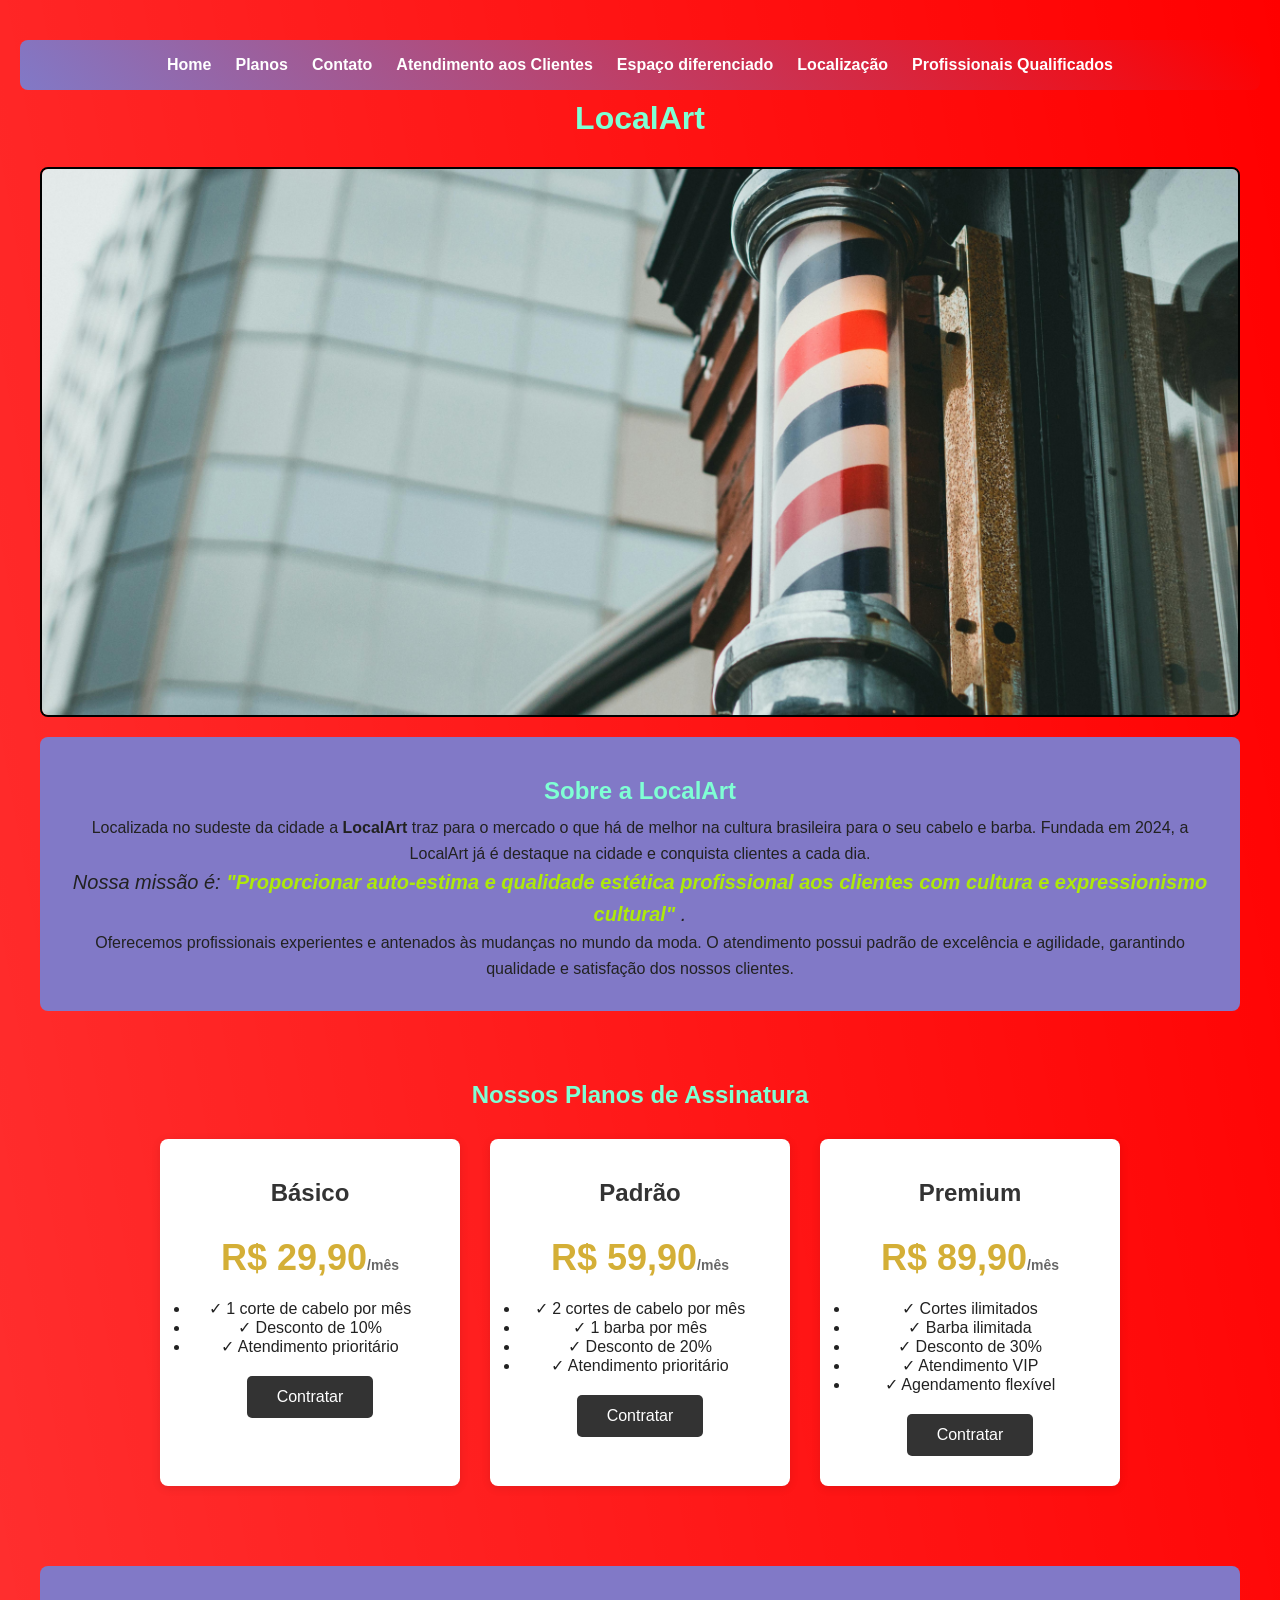
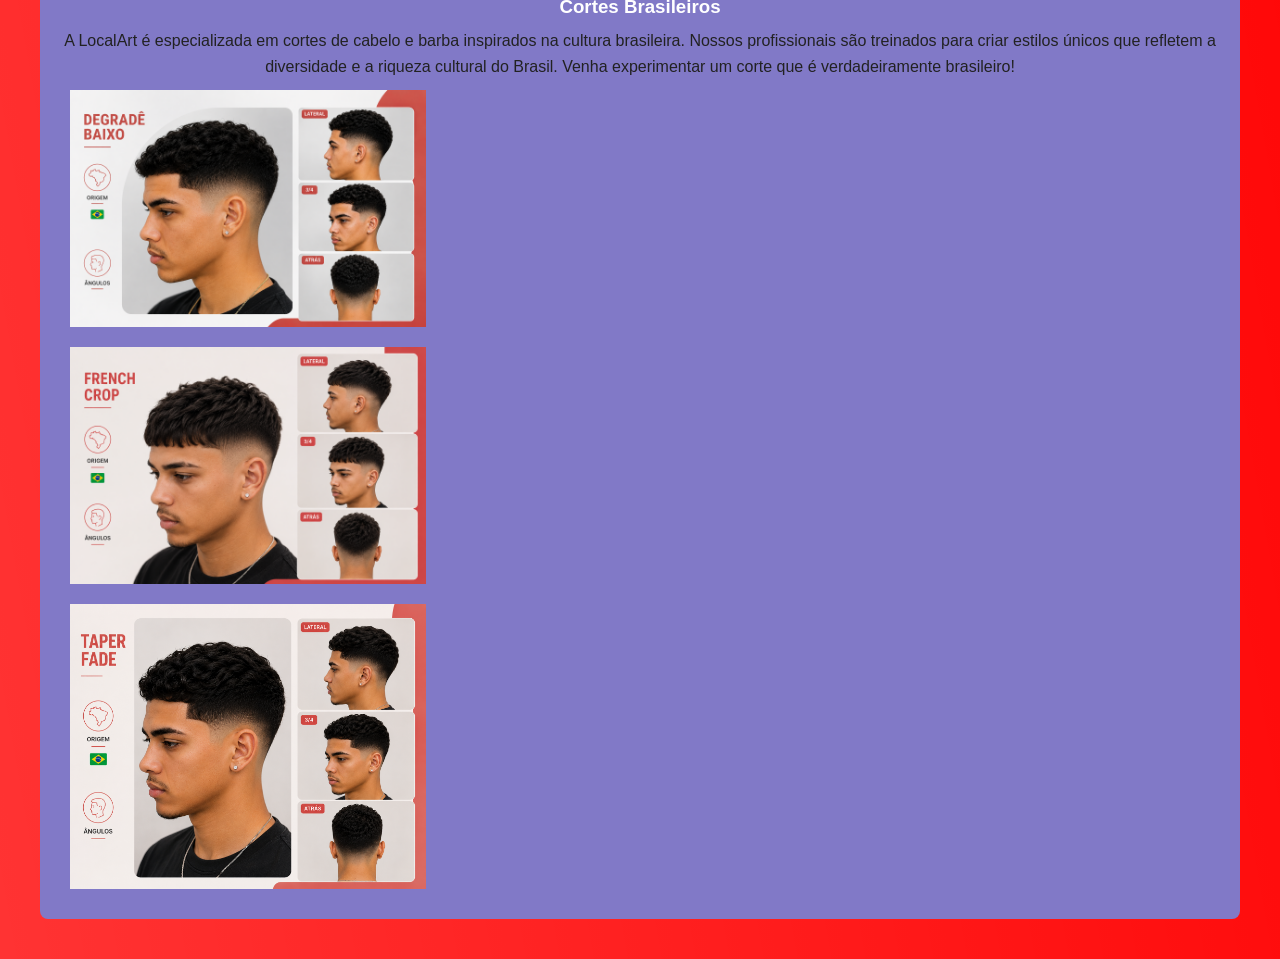
==== home.html @ 5f7b8aff "Primeiros passos para o projeto da barbearia. Criando a estrutura inicial do site, incluindo arquivo" ====
<!doctype html>
<html lang="pt-br">
  <head>
    <meta charset="UTF-8" />
    <title>localArt</title>
    <link rel="stylesheet" href="home.css" />
  </head>

  <body>
    <nav class="menu">
      <a href="home.html">Home</a>
      <a href="planos.html">Planos</a>
      <a href="contato.html">Contato</a>
      <a href="Atendimento aos Clientes.html">Atendimento aos Clientes</a>
      <a href="Espaço diferenciado.html">Espaço diferenciado</a>
      <a href="Localização.html">Localização</a>
      <a href="Profissionais Qualificados.html">Profissionais Qualificados</a>
    </nav>

    <header>
      <h1 class="titulo-principal">LocalArt</h1>
    </header>

    <img id="banner" src="./assets/banner.jpg" alt="Banner LocalArt" />

    <section class="principal">
      <h2 class="titulo-centralizado">Sobre a LocalArt</h2>

      <p>
        Localizada no sudeste da cidade a <strong>LocalArt</strong> traz para o
        mercado o que há de melhor na cultura brasileira para o seu cabelo e
        barba. Fundada em 2024, a LocalArt já é destaque na cidade e conquista
        clientes a cada dia.
      </p>

      <p id="missao">
        <em>
          Nossa missão é:
          <strong>
            "Proporcionar auto-estima e qualidade estética profissional aos
            clientes com cultura e expressionismo cultural"
          </strong>
          .
        </em>
      </p>

      <p>
        Oferecemos profissionais experientes e antenados às mudanças no mundo da
        moda. O atendimento possui padrão de excelência e agilidade, garantindo
        qualidade e satisfação dos nossos clientes.
      </p>
    </section>

    <section class="planos-section">
      <div class="container">
        <h1 class="titulo-centralizado">Nossos Planos de Assinatura</h1>

        <div class="planos-grid">
          <div class="plano">
            <h2>Básico</h2>
            <div class="preco">R$ 29,90<span>/mês</span></div>
            <ul class="beneficios-plan">
              <li>✓ 1 corte de cabelo por mês</li>
              <li>✓ Desconto de 10%</li>
              <li>✓ Atendimento prioritário</li>
            </ul>
            <button class="botao">Contratar</button>
          </div>

          <div class="plano">
            <h2>Padrão</h2>
            <div class="preco">R$ 59,90<span>/mês</span></div>
            <ul class="beneficios-plan">
              <li>✓ 2 cortes de cabelo por mês</li>
              <li>✓ 1 barba por mês</li>
              <li>✓ Desconto de 20%</li>
              <li>✓ Atendimento prioritário</li>
            </ul>
            <button class="botao">Contratar</button>
          </div>

          <div class="plano">
            <h2>Premium</h2>
            <div class="preco">R$ 89,90<span>/mês</span></div>
            <ul class="beneficios-plan">
              <li>✓ Cortes ilimitados</li>
              <li>✓ Barba ilimitada</li>
              <li>✓ Desconto de 30%</li>
              <li>✓ Atendimento VIP</li>
              <li>✓ Agendamento flexível</li>
            </ul>
            <button class="botao">Contratar</button>
          </div>
        </div>
      </div>
    </section>

    <section class="cortes-section">
      <h3 class="titulo-centralizado">Cortes Brasileiros</h3>

      <p>
        A LocalArt é especializada em cortes de cabelo e barba inspirados na
        cultura brasileira. Nossos profissionais são treinados para criar
        estilos únicos que refletem a diversidade e a riqueza cultural do
        Brasil. Venha experimentar um corte que é verdadeiramente brasileiro!
      </p>

      <img
        src="./assets/corte-1.png"
        class="imagemcortes"
        alt="Cortes Brasileiros LocalArt"
      />
      <img
        src="./assets/corte-2.jpg"
        class="imagemcortes"
        alt="Cortes Brasileiros LocalArt"
      />

      <img
        src="./assets/corte-3.jpg"
        class="imagemcortes"
        alt="Cortes Brasileiros LocalArt"
      />
    </section>
  </body>
</html>
---- home.css ----
* {
  margin: 0;
  padding: 0;
  box-sizing: border-box;
}

body {
  font-family: Arial, sans-serif;
  background: linear-gradient(80deg, rgba(255, 0, 0, 0.8), #ff0000);
  color: #222;
  padding: 40px 20px;
}

.menu {
  display: flex;
  justify-content: center;
  gap: 24px;
  background: linear-gradient(45deg, #8179c7, #ff0000);
  border-radius: 8px;
  padding: 16px 18px;
}

.menu a {
  color: #ffffff;
  text-decoration: none;
  font-weight: 600;
}

.menu a:hover,
.menu a:focus {
  color: #14d9e7;
}

#banner {
  width: 100%;
  max-width: 1200px;
  height: 550px;
  display: block;
  margin: 20px auto;
  border: 2px solid #000000;
  border-radius: 8px;
  object-fit: cover;
}

.principal {
  max-width: 1200px;
  margin: 0 auto;
  background: #8179c7;
  padding: 30px;
  border-radius: 8px;
}

.titulo-principal {
  color: aquamarine;
  text-align: center;
  margin-bottom: 20px;
  padding: 10px;
}

.titulo-centralizado {
  text-align: center;
  padding: 10px;
  color: aquamarine;
}

p {
  text-align: center;
  line-height: 1.6;
}

#missao {
  font-size: 20px;
}

em strong {
  color: #aee90a;
}

.container {
  max-width: 1200px;
  margin: 0 auto;
  padding: 20px;
}

.planos-section {
  margin-top: 40px;
}

.planos-grid {
  display: flex;
  gap: 30px;
  justify-content: center;
  flex-wrap: wrap;
  padding: 20px;
}

.plano {
  background: white;
  border-radius: 8px;
  padding: 30px;
  width: 300px;
  box-shadow: 0 2px 10px rgba(0, 0, 0, 0.1);
  text-align: center;
  transition: transform 0.3s;
}

.plano:hover {
  transform: translateY(-5px);
}

.plano h2 {
  color: #333333;
  margin-bottom: 15px;
  font-size: 24px;
  padding: 10px;
}

.preco {
  font-size: 36px;
  color: #d4af37;
  font-weight: bold;
  margin: 20px 0;
}

.preco span {
  font-size: 14px;
  color: #666666;
}

.botao {
  background-color: #333333;
  color: white;
  padding: 12px 30px;
  border: none;
  border-radius: 5px;
  cursor: pointer;
  font-size: 16px;
  margin-top: 20px;
  transition: background-color 0.3s;
}

.botao:hover {
  background-color: #d4af37;
  color: #333333;
}

.cortes-list {
  list-style: none;
  margin: 20px 0;
  padding: 0;
  display: grid;
  gap: 10px;
}

.cortes-list li {
  color: #ffffff;
}

/* Cortes */

.cortes-section {
  list-style: none;
  margin: 30px 0 0;
  padding: 0;
  text-align: left;
}

.cortes-section li {
  padding: 10px 0;
  color: #ffecec;
  border-bottom: 1px solid #eeeeee;
}

.cortes-section li:last-child {
  border-bottom: none;
}

.cortes-section {
  max-width: 1200px;
  margin: 40px auto 0;
  background: #8179c7;
  padding: 20px;
  border-radius: 8px;
}

.cortes-section h3 {
  color: #ffffff;
}

.imagemcortes {
  width: 100%;
  max-width: 600px;
  width: calc(33.333% - 10.666px);
  border-radius: 8px;
  padding: 10px;
  display: flex;
  gap: 16px;
  flex-wrap: wrap;
  justify-content: center;
}
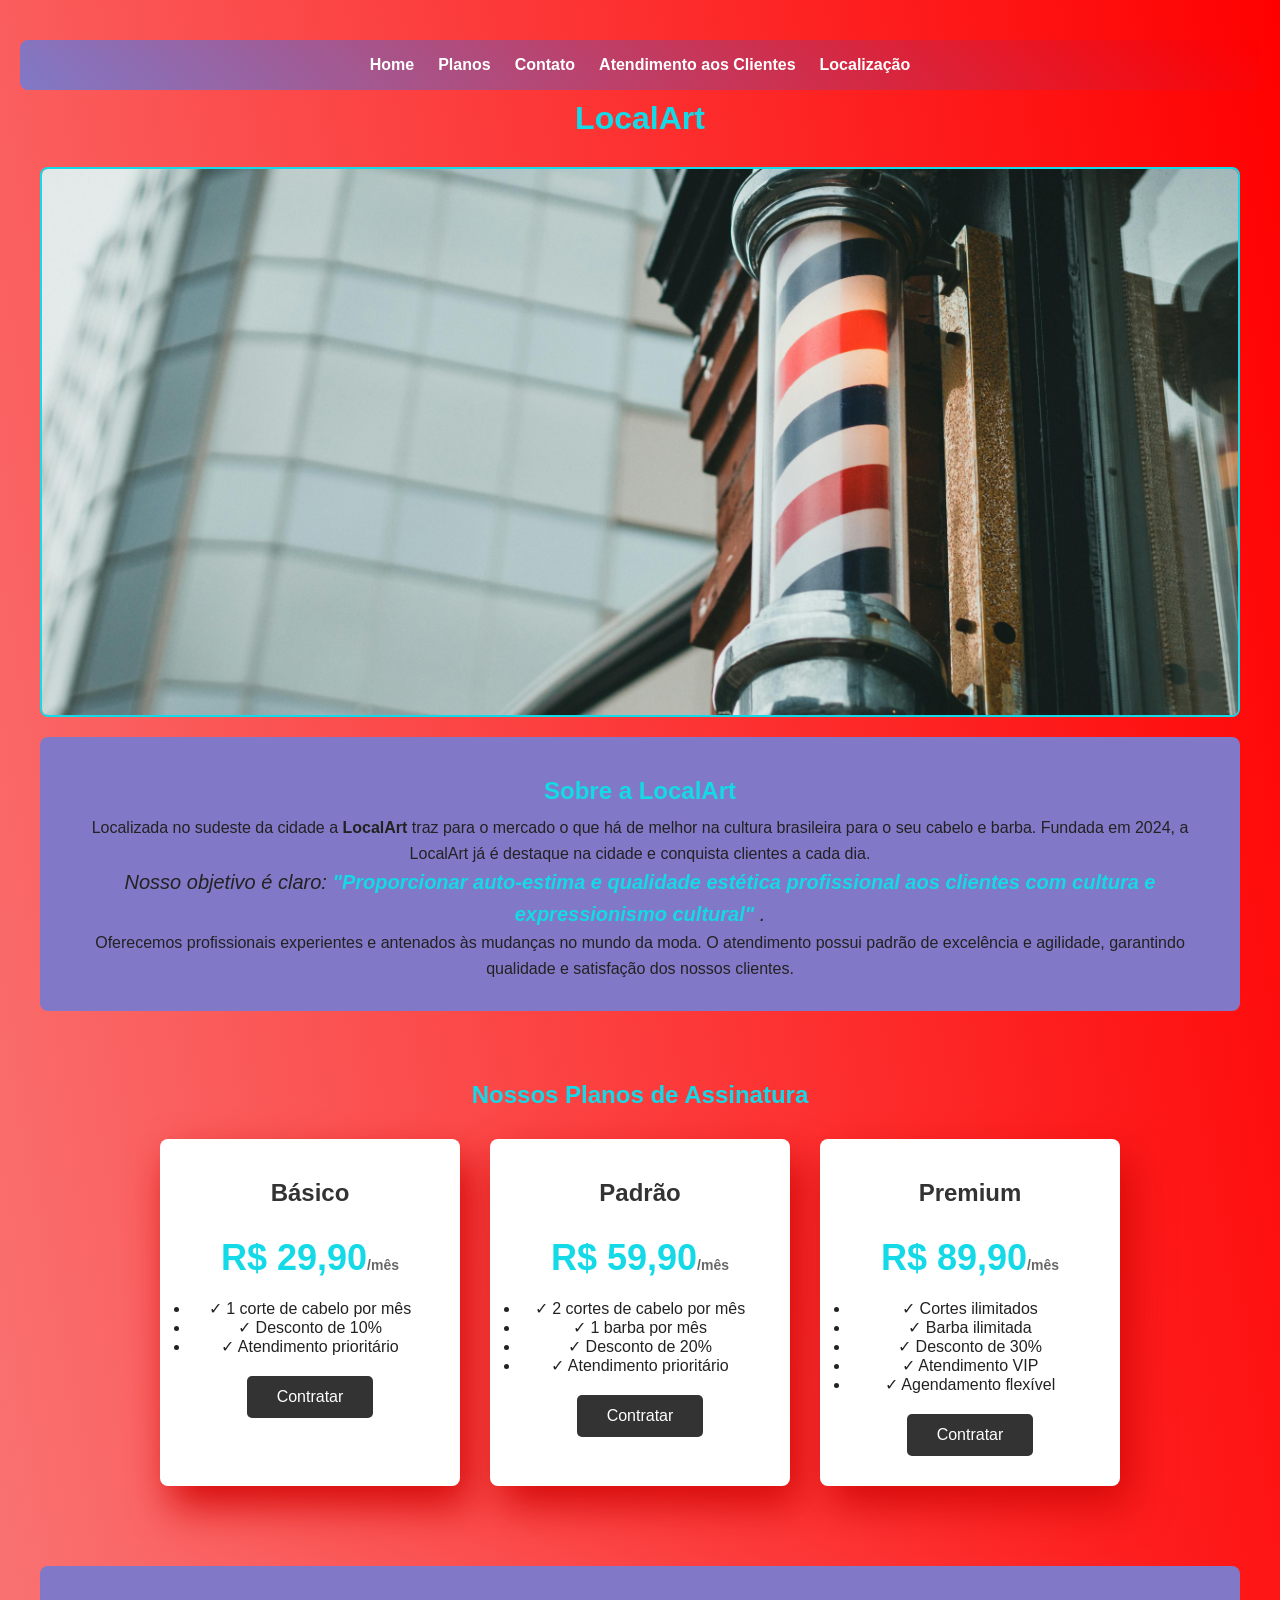
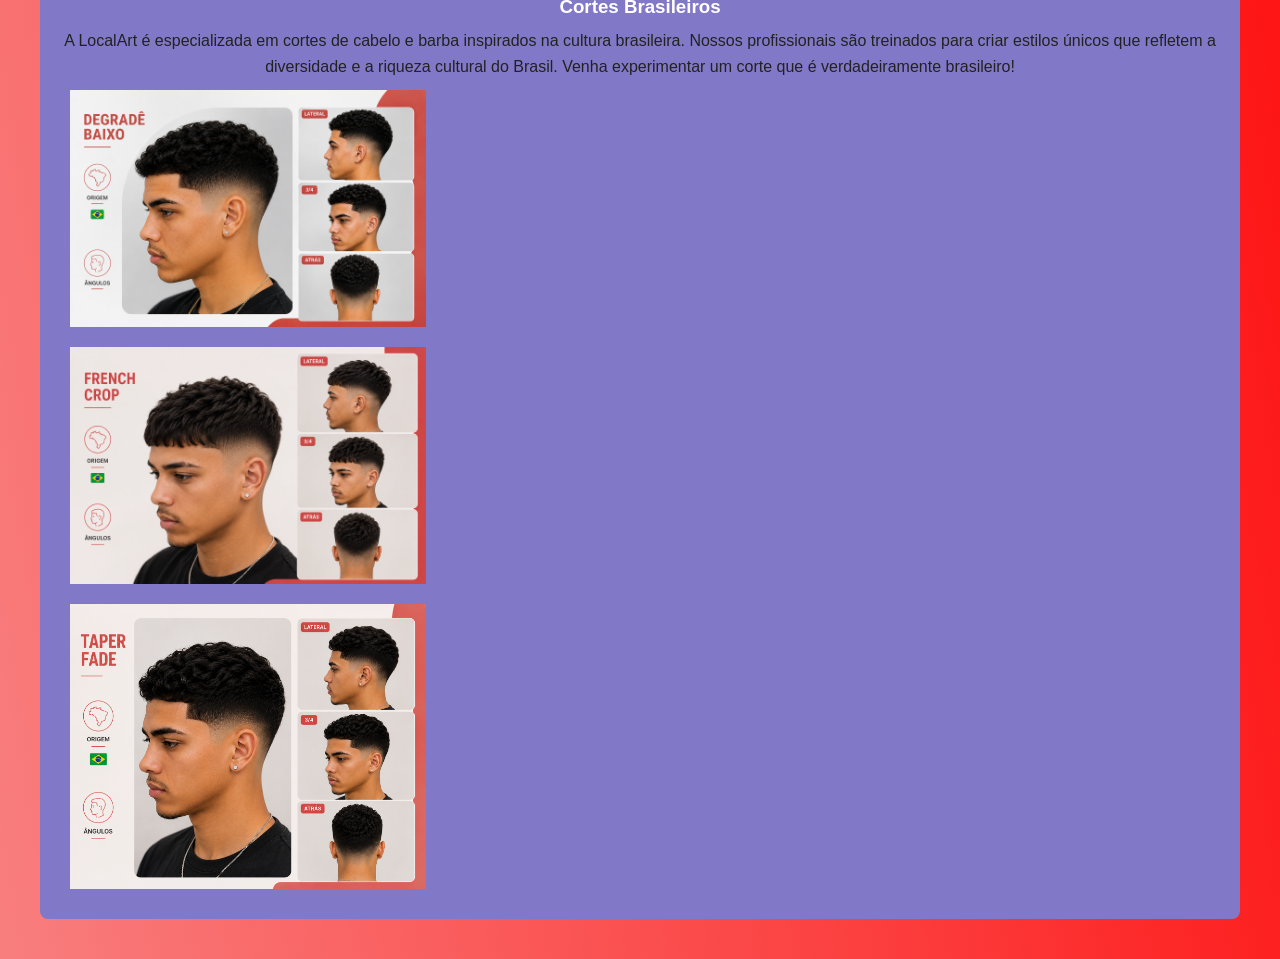
==== commit 061e4490: "Modificação do css para usar a variável de cor de destaque e adição de novos links no menu de navega" ====
--- a/home.html
+++ b/home.html
@@ -12,9 +12,7 @@
       <a href="planos.html">Planos</a>
       <a href="contato.html">Contato</a>
       <a href="Atendimento aos Clientes.html">Atendimento aos Clientes</a>
-      <a href="Espaço diferenciado.html">Espaço diferenciado</a>
       <a href="Localização.html">Localização</a>
-      <a href="Profissionais Qualificados.html">Profissionais Qualificados</a>
     </nav>
 
     <header>
@@ -35,7 +33,7 @@
 
       <p id="missao">
         <em>
-          Nossa missão é:
+          Nosso objetivo é claro:
           <strong>
             "Proporcionar auto-estima e qualidade estética profissional aos
             clientes com cultura e expressionismo cultural"
--- a/home.css
+++ b/home.css
@@ -1,3 +1,8 @@
+:root {
+  --primary-color: #ff0000;
+  --secondary-color: #8179c7;
+  --accent-color: #14d9e7;
+}
 * {
   margin: 0;
   padding: 0;
@@ -6,7 +11,11 @@
 
 body {
   font-family: Arial, sans-serif;
-  background: linear-gradient(80deg, rgba(255, 0, 0, 0.8), #ff0000);
+  background: linear-gradient(
+    80deg,
+    rgba(247, 94, 94, 0.8),
+    var(--primary-color)
+  );
   color: #222;
   padding: 40px 20px;
 }
@@ -15,7 +24,11 @@
   display: flex;
   justify-content: center;
   gap: 24px;
-  background: linear-gradient(45deg, #8179c7, #ff0000);
+  background: linear-gradient(
+    45deg,
+    var(--secondary-color),
+    var(--primary-color)
+  );
   border-radius: 8px;
   padding: 16px 18px;
 }
@@ -28,7 +41,7 @@
 
 .menu a:hover,
 .menu a:focus {
-  color: #14d9e7;
+  color: var(--accent-color);
 }
 
 #banner {
@@ -37,7 +50,7 @@
   height: 550px;
   display: block;
   margin: 20px auto;
-  border: 2px solid #000000;
+  border: 2px solid var(--accent-color);
   border-radius: 8px;
   object-fit: cover;
 }
@@ -51,7 +64,7 @@
 }
 
 .titulo-principal {
-  color: aquamarine;
+  color: var(--accent-color);
   text-align: center;
   margin-bottom: 20px;
   padding: 10px;
@@ -60,7 +73,7 @@
 .titulo-centralizado {
   text-align: center;
   padding: 10px;
-  color: aquamarine;
+  color: var(--accent-color);
 }
 
 p {
@@ -73,7 +86,7 @@
 }
 
 em strong {
-  color: #aee90a;
+  color: var(--accent-color);
 }
 
 .container {
@@ -99,7 +112,7 @@
   border-radius: 8px;
   padding: 30px;
   width: 300px;
-  box-shadow: 0 2px 10px rgba(0, 0, 0, 0.1);
+  box-shadow: 10px 20px 40px rgb(214, 10, 10);
   text-align: center;
   transition: transform 0.3s;
 }
@@ -117,7 +130,7 @@
 
 .preco {
   font-size: 36px;
-  color: #d4af37;
+  color: var(--accent-color);
   font-weight: bold;
   margin: 20px 0;
 }
@@ -140,7 +153,7 @@
 }
 
 .botao:hover {
-  background-color: #d4af37;
+  background-color: var(--accent-color);
   color: #333333;
 }
 
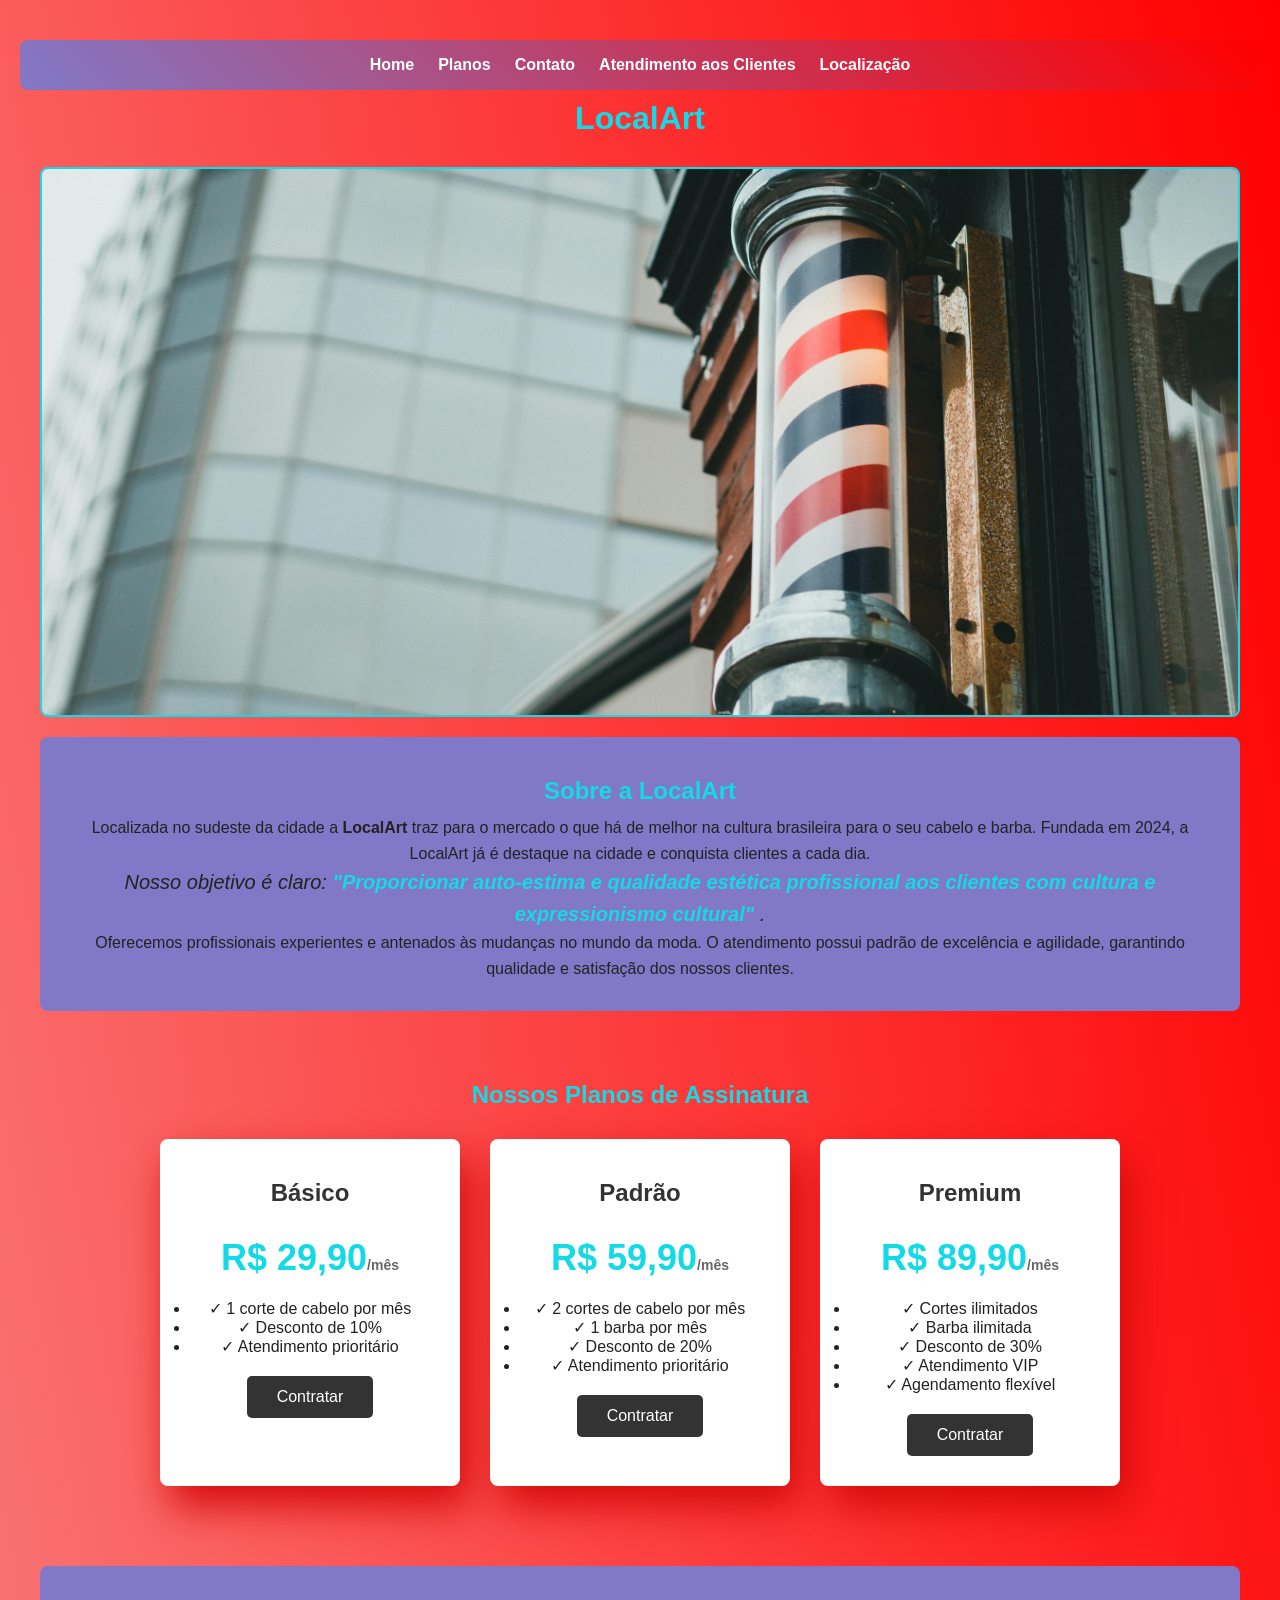
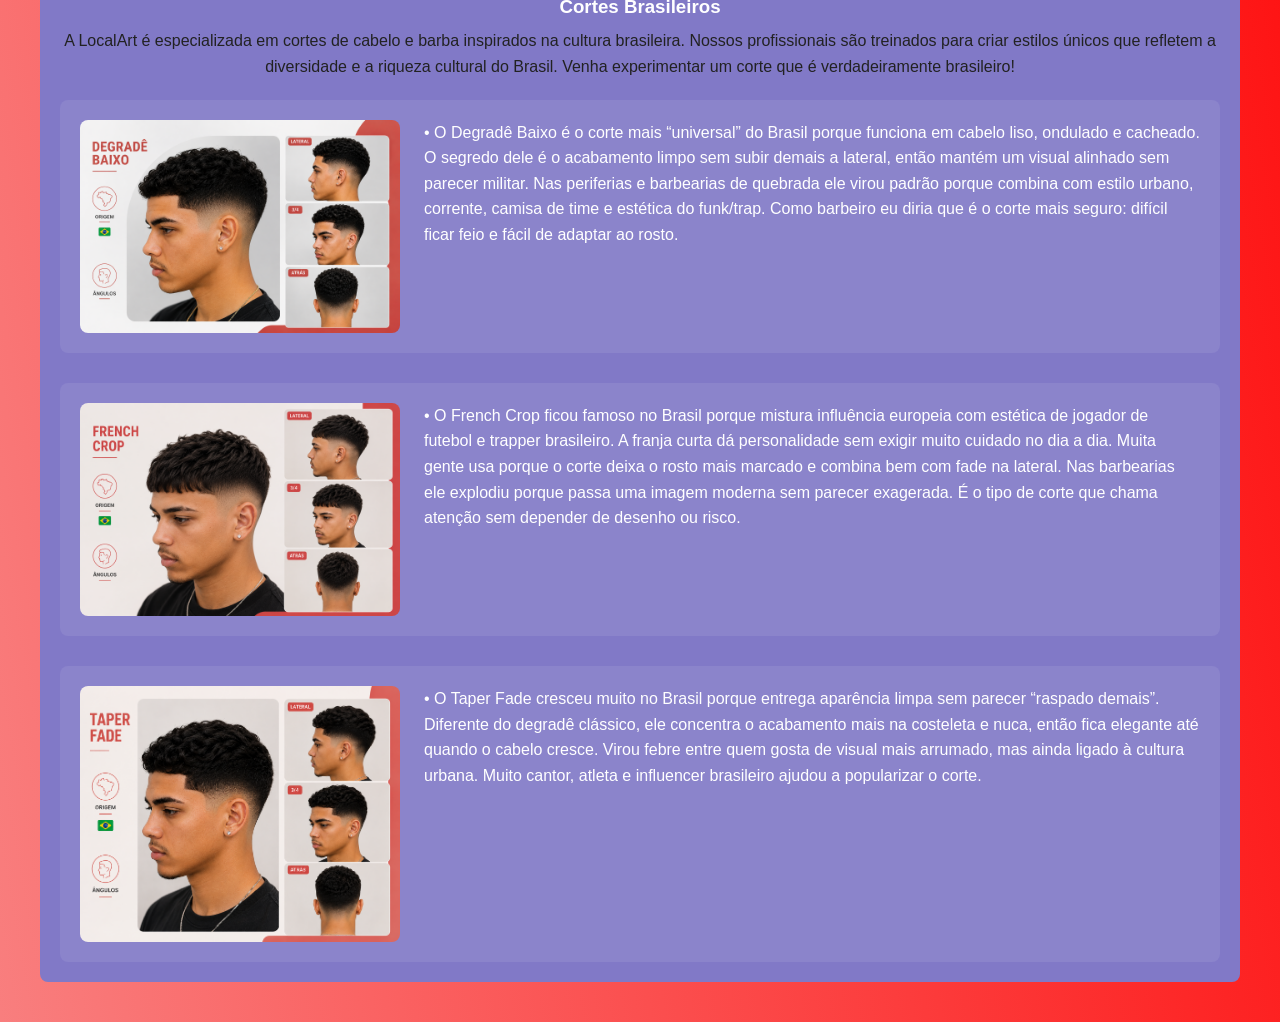
==== commit 4821ac16: "Adição de descrição do projeto e melhorias visuais no site da barbearia, incluindo a aplicação de um" ====
--- a/home.html
+++ b/home.html
@@ -103,22 +103,58 @@
         Brasil. Venha experimentar um corte que é verdadeiramente brasileiro!
       </p>
 
-      <img
-        src="./assets/corte-1.png"
-        class="imagemcortes"
-        alt="Cortes Brasileiros LocalArt"
-      />
-      <img
-        src="./assets/corte-2.jpg"
-        class="imagemcortes"
-        alt="Cortes Brasileiros LocalArt"
-      />
+      <div class="cortes-grid">
+        <article class="corte-item">
+          <img
+            src="./assets/corte-1.png"
+            class="imagemcorte"
+            alt="Corte Degradê Baixo"
+          />
+          <div class="descricao-corte">
+            • O Degradê Baixo é o corte mais “universal” do Brasil porque
+            funciona em cabelo liso, ondulado e cacheado. O segredo dele é o
+            acabamento limpo sem subir demais a lateral, então mantém um visual
+            alinhado sem parecer militar. Nas periferias e barbearias de
+            quebrada ele virou padrão porque combina com estilo urbano,
+            corrente, camisa de time e estética do funk/trap. Como barbeiro eu
+            diria que é o corte mais seguro: difícil ficar feio e fácil de
+            adaptar ao rosto.
+          </div>
+        </article>
 
-      <img
-        src="./assets/corte-3.jpg"
-        class="imagemcortes"
-        alt="Cortes Brasileiros LocalArt"
-      />
+        <article class="corte-item">
+          <img
+            src="./assets/corte-2.jpg"
+            class="imagemcorte"
+            alt="Corte French Crop"
+          />
+          <div class="descricao-corte">
+            • O French Crop ficou famoso no Brasil porque mistura influência
+            europeia com estética de jogador de futebol e trapper brasileiro. A
+            franja curta dá personalidade sem exigir muito cuidado no dia a dia.
+            Muita gente usa porque o corte deixa o rosto mais marcado e combina
+            bem com fade na lateral. Nas barbearias ele explodiu porque passa
+            uma imagem moderna sem parecer exagerada. É o tipo de corte que
+            chama atenção sem depender de desenho ou risco.
+          </div>
+        </article>
+
+        <article class="corte-item">
+          <img
+            src="./assets/corte-3.jpg"
+            class="imagemcorte"
+            alt="Corte Taper Fade"
+          />
+          <div class="descricao-corte">
+            • O Taper Fade cresceu muito no Brasil porque entrega aparência
+            limpa sem parecer “raspado demais”. Diferente do degradê clássico,
+            ele concentra o acabamento mais na costeleta e nuca, então fica
+            elegante até quando o cabelo cresce. Virou febre entre quem gosta de
+            visual mais arrumado, mas ainda ligado à cultura urbana. Muito
+            cantor, atleta e influencer brasileiro ajudou a popularizar o corte.
+          </div>
+        </article>
+      </div>
     </section>
   </body>
 </html>
--- a/home.css
+++ b/home.css
@@ -157,37 +157,6 @@
   color: #333333;
 }
 
-.cortes-list {
-  list-style: none;
-  margin: 20px 0;
-  padding: 0;
-  display: grid;
-  gap: 10px;
-}
-
-.cortes-list li {
-  color: #ffffff;
-}
-
-/* Cortes */
-
-.cortes-section {
-  list-style: none;
-  margin: 30px 0 0;
-  padding: 0;
-  text-align: left;
-}
-
-.cortes-section li {
-  padding: 10px 0;
-  color: #ffecec;
-  border-bottom: 1px solid #eeeeee;
-}
-
-.cortes-section li:last-child {
-  border-bottom: none;
-}
-
 .cortes-section {
   max-width: 1200px;
   margin: 40px auto 0;
@@ -200,14 +169,37 @@
   color: #ffffff;
 }
 
-.imagemcortes {
-  width: 100%;
-  max-width: 600px;
-  width: calc(33.333% - 10.666px);
-  border-radius: 8px;
-  padding: 10px;
+.cortes-grid {
+  display: grid;
+  gap: 30px;
+  margin-top: 20px;
+}
+
+.corte-item {
   display: flex;
-  gap: 16px;
+  align-items: flex-start;
+  gap: 24px;
   flex-wrap: wrap;
-  justify-content: center;
-}
+  background: rgba(255, 255, 255, 0.08);
+  padding: 20px;
+  border-radius: 8px;
+}
+
+.imagemcorte {
+  width: 320px;
+  max-width: 100%;
+  border-radius: 8px;
+  object-fit: cover;
+}
+
+.descricao-corte {
+  flex: 1;
+  color: #ffffff;
+  line-height: 1.6;
+}
+
+@media (max-width: 900px) {
+  .corte-item {
+    flex-direction: column;
+  }
+}
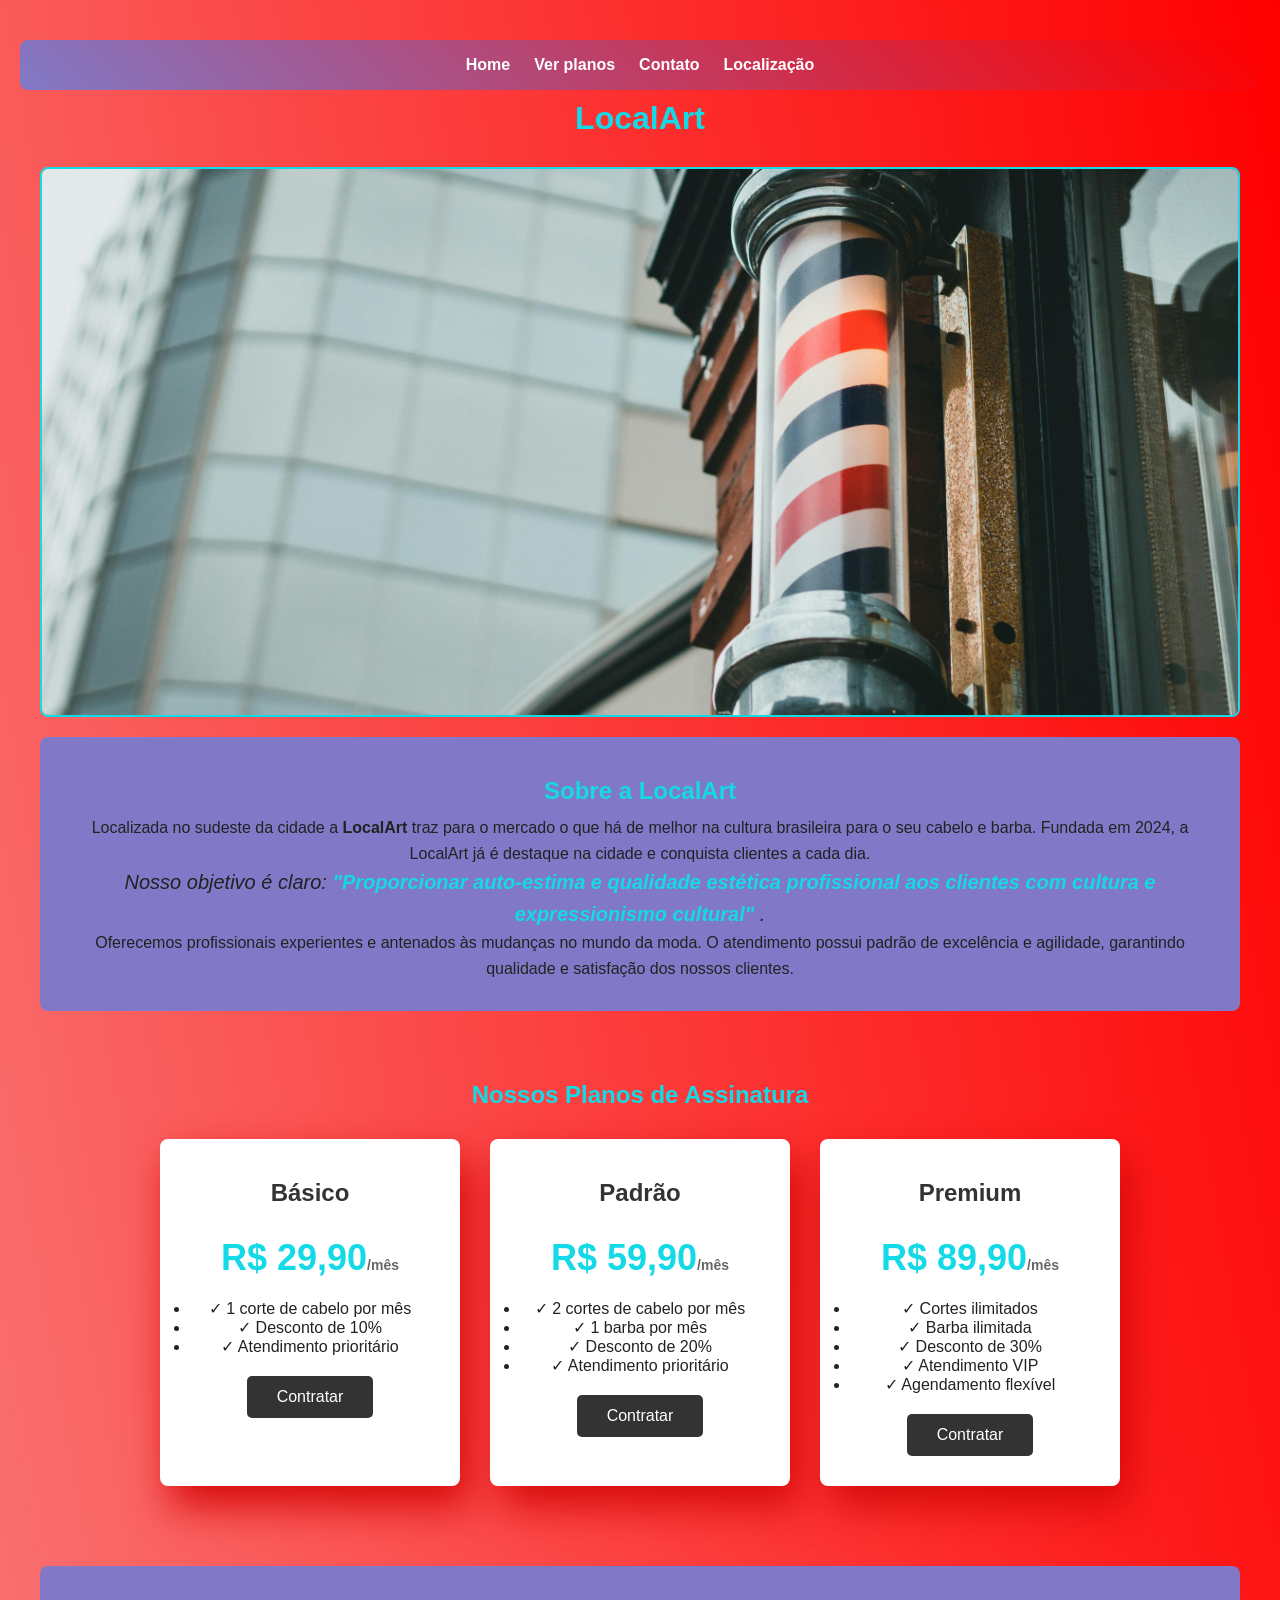
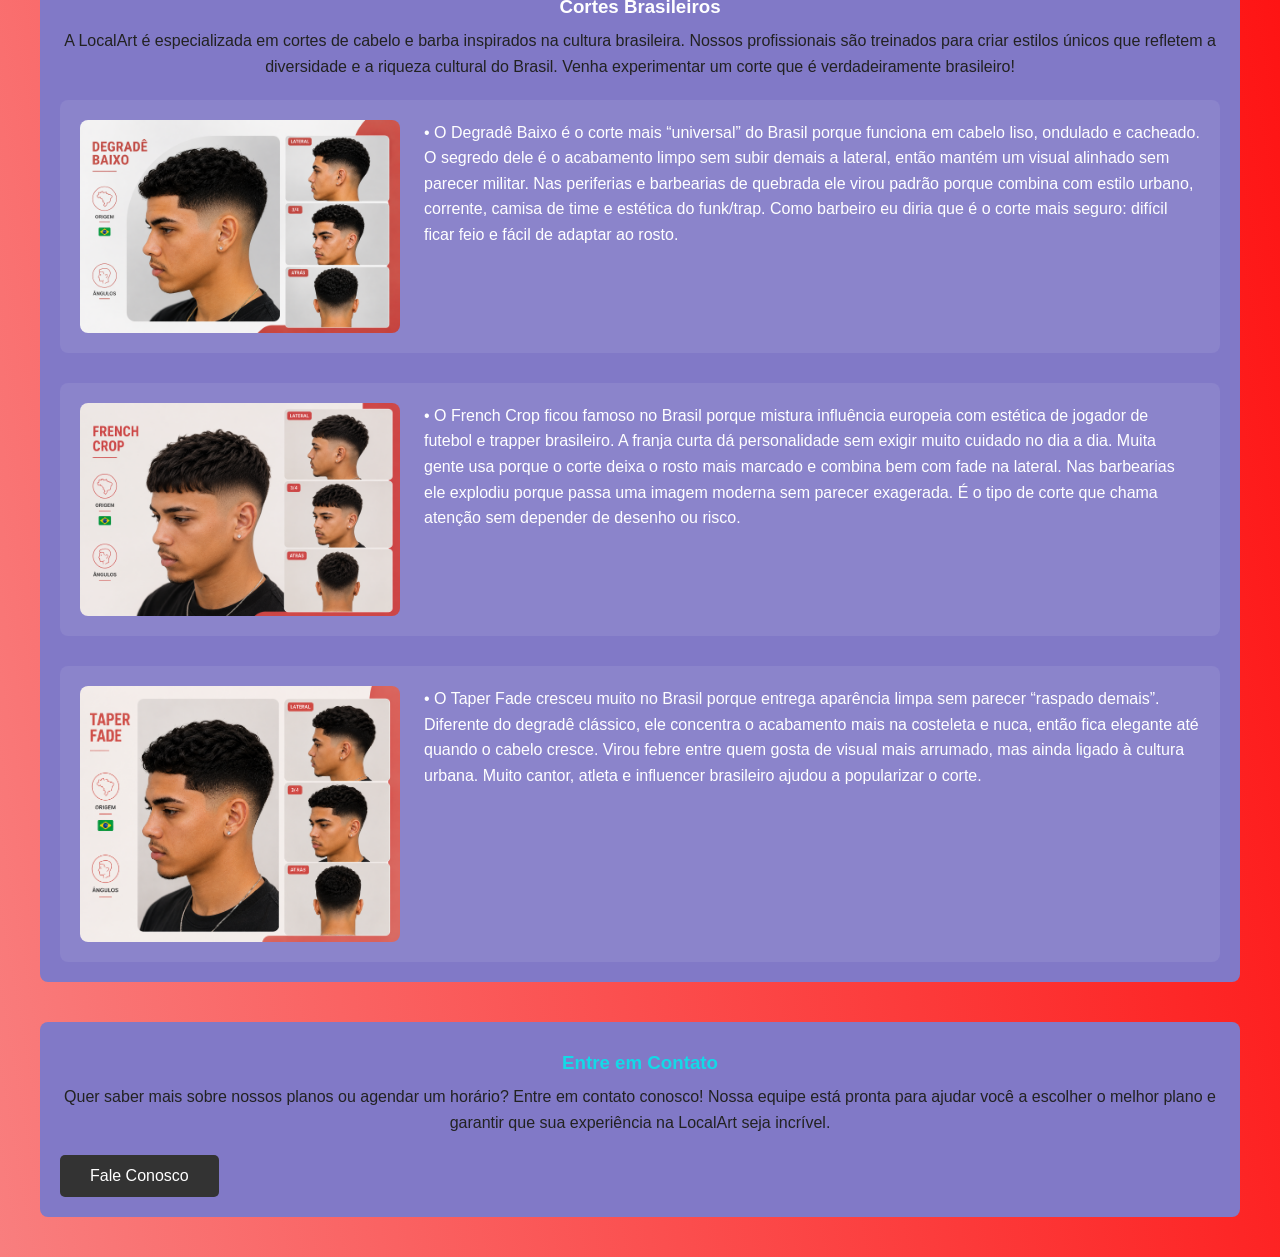
==== commit c2c9c351: "Criação de links internos para navegação e correção de erros de digitação em classes e tags." ====
--- a/home.html
+++ b/home.html
@@ -9,10 +9,9 @@
   <body>
     <nav class="menu">
       <a href="home.html">Home</a>
-      <a href="planos.html">Planos</a>
-      <a href="contato.html">Contato</a>
-      <a href="Atendimento aos Clientes.html">Atendimento aos Clientes</a>
-      <a href="Localização.html">Localização</a>
+      <a href="#planos"> Ver planos</a>
+      <a href="#contato">Contato</a>
+      <a href="#localizacao">Localização</a>
     </nav>
 
     <header>
@@ -22,7 +21,7 @@
     <img id="banner" src="./assets/banner.jpg" alt="Banner LocalArt" />
 
     <section class="principal">
-      <h2 class="titulo-centralizado">Sobre a LocalArt</h2>
+      <h2 id="localizacao" class="titulo-centralizado">Sobre a LocalArt</h2>
 
       <p>
         Localizada no sudeste da cidade a <strong>LocalArt</strong> traz para o
@@ -49,7 +48,7 @@
       </p>
     </section>
 
-    <section class="planos-section">
+    <section id="planos" class="planos-section">
       <div class="container">
         <h1 class="titulo-centralizado">Nossos Planos de Assinatura</h1>
 
@@ -156,5 +155,17 @@
         </article>
       </div>
     </section>
+
+    <section id="contato" class="contato-section">
+      <h3 class="titulo-centralizado">Entre em Contato</h3>
+
+      <p>
+        Quer saber mais sobre nossos planos ou agendar um horário? Entre em
+        contato conosco! Nossa equipe está pronta para ajudar você a escolher o
+        melhor plano e garantir que sua experiência na LocalArt seja incrível.
+      </p>
+
+      <button class="botao">Fale Conosco</button>
+    </section>
   </body>
 </html>
--- a/home.css
+++ b/home.css
@@ -3,10 +3,15 @@
   --secondary-color: #8179c7;
   --accent-color: #14d9e7;
 }
+
 * {
   margin: 0;
   padding: 0;
   box-sizing: border-box;
+}
+
+html {
+  scroll-behavior: smooth;
 }
 
 body {
@@ -203,3 +208,11 @@
     flex-direction: column;
   }
 }
+
+.contato-section {
+  max-width: 1200px;
+  margin: 40px auto 0;
+  background: #8179c7;
+  padding: 20px;
+  border-radius: 8px;
+}
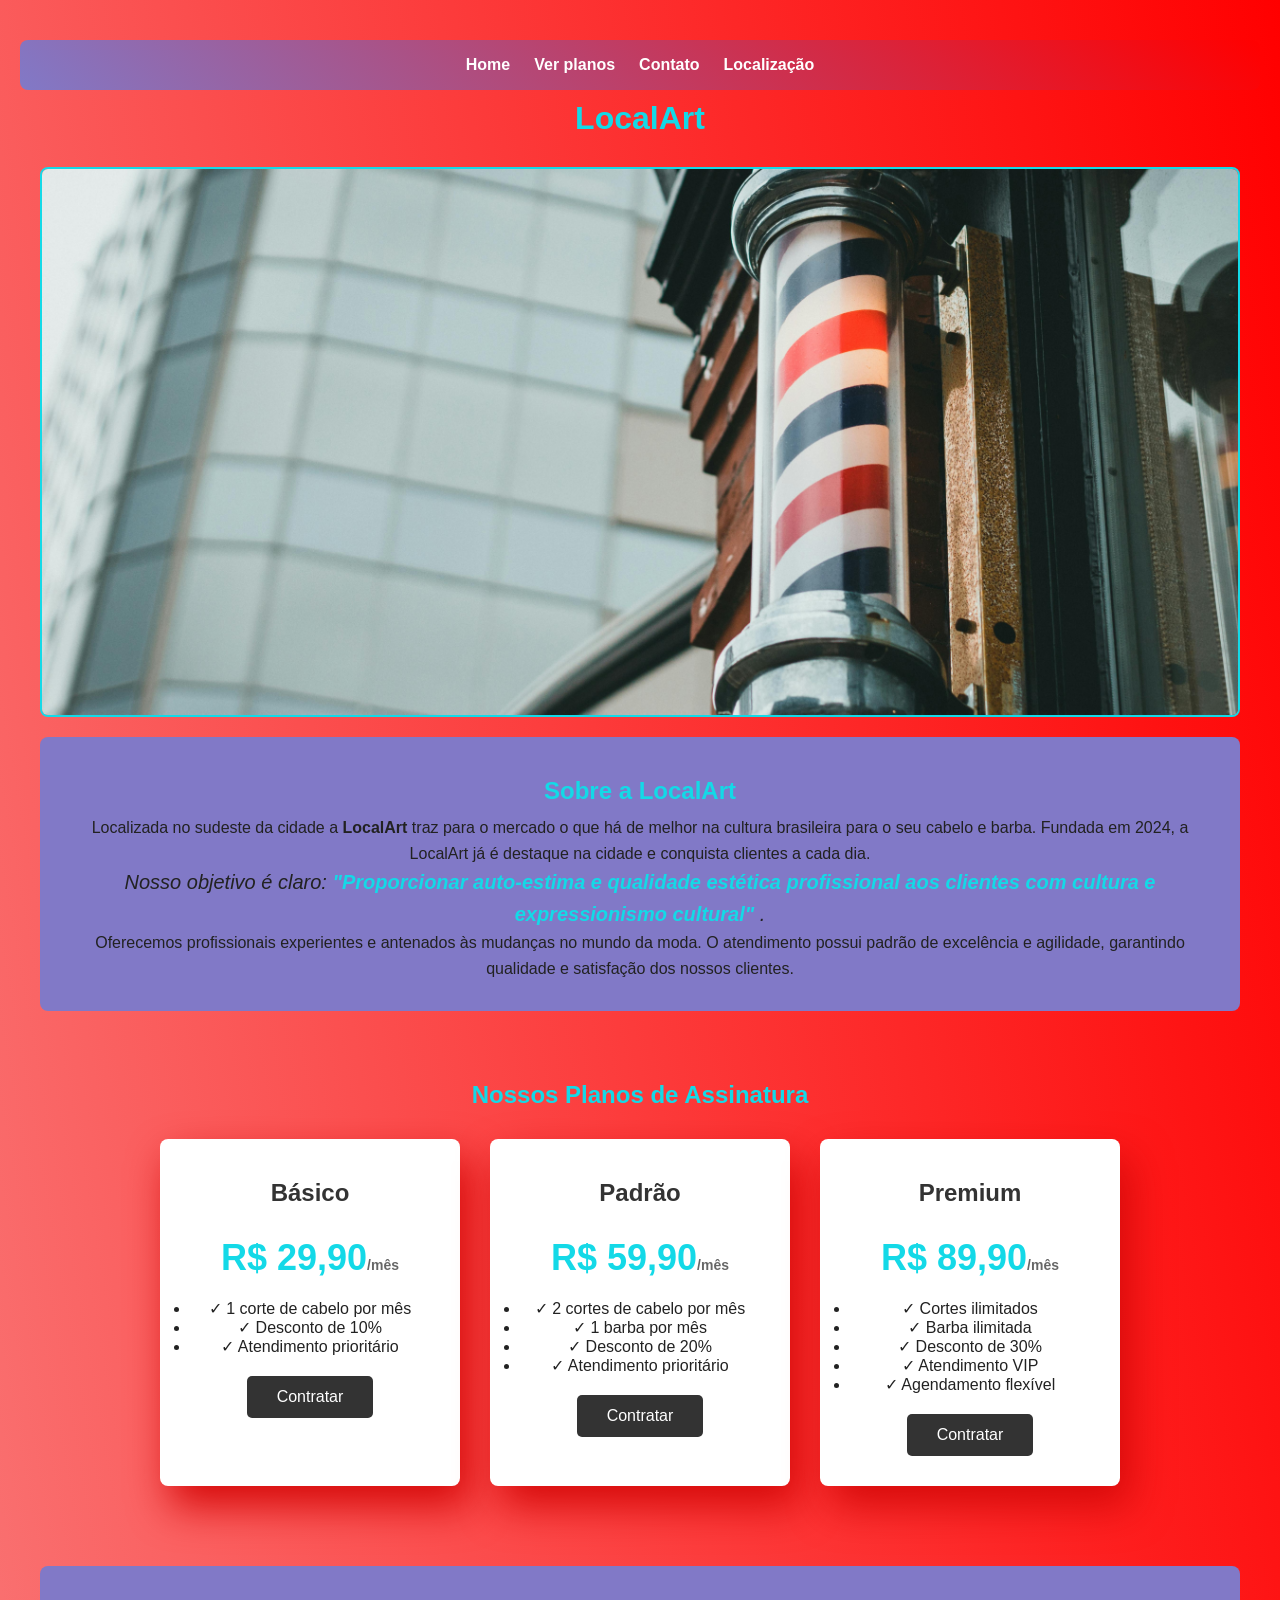
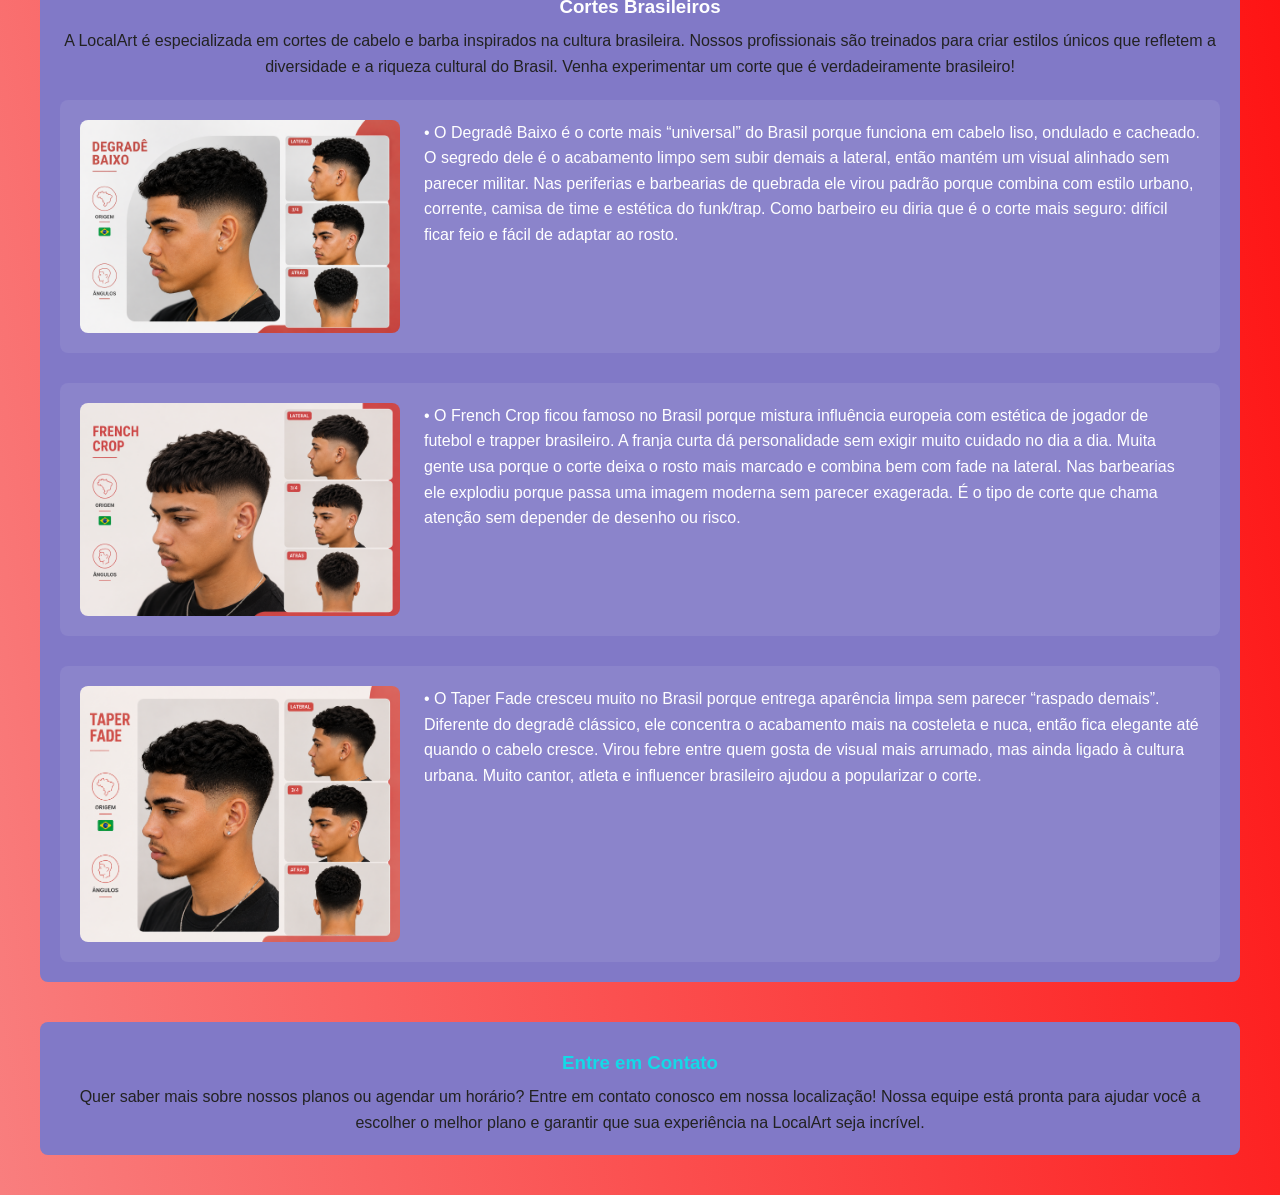
==== commit a83a22f9: "Página 100% funcional." ====
--- a/home.html
+++ b/home.html
@@ -161,11 +161,10 @@
 
       <p>
         Quer saber mais sobre nossos planos ou agendar um horário? Entre em
-        contato conosco! Nossa equipe está pronta para ajudar você a escolher o
-        melhor plano e garantir que sua experiência na LocalArt seja incrível.
+        contato conosco em nossa localização! Nossa equipe está pronta para
+        ajudar você a escolher o melhor plano e garantir que sua experiência na
+        LocalArt seja incrível.
       </p>
-
-      <button class="botao">Fale Conosco</button>
     </section>
   </body>
 </html>
